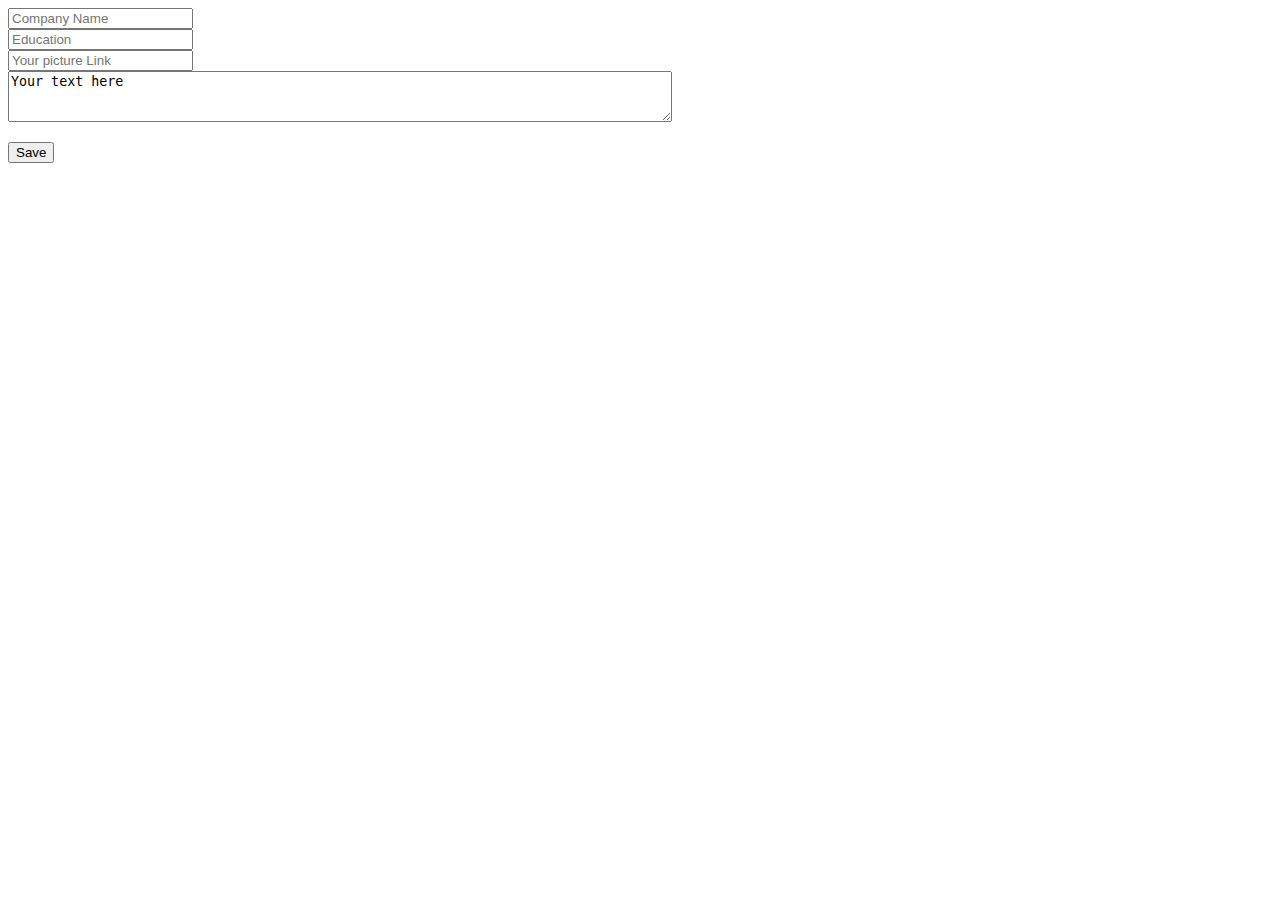
==== ProjectTemplate/editProfile.html @ ae5489ec "fixed bug in edit profile" ====
﻿<!DOCTYPE html>
<html>
<head>
    <meta charset="utf-8" />
    <title>Edit Your Profile</title>
    <script src="script.js"></script>
    <script src="https://ajax.googleapis.com/ajax/libs/jquery/3.3.1/jquery.min.js"></script>
</head>

<body>

    <div id="personalUser">
        <input type="text" id="companyName" placeholder="Company Name">
        <br />
        <input type="text" id="education" placeholder="Education">
        <br />
        <input type="text" id="picture" placeholder="Your picture Link">
        <br />
        <textarea id = "description" rows = "3" cols = "80" >Your text here</textarea>
    </div>
    <p></p>


    <div>
        <button onclick="updateProfile()">Save</button>
    </div>


</body>
</html>
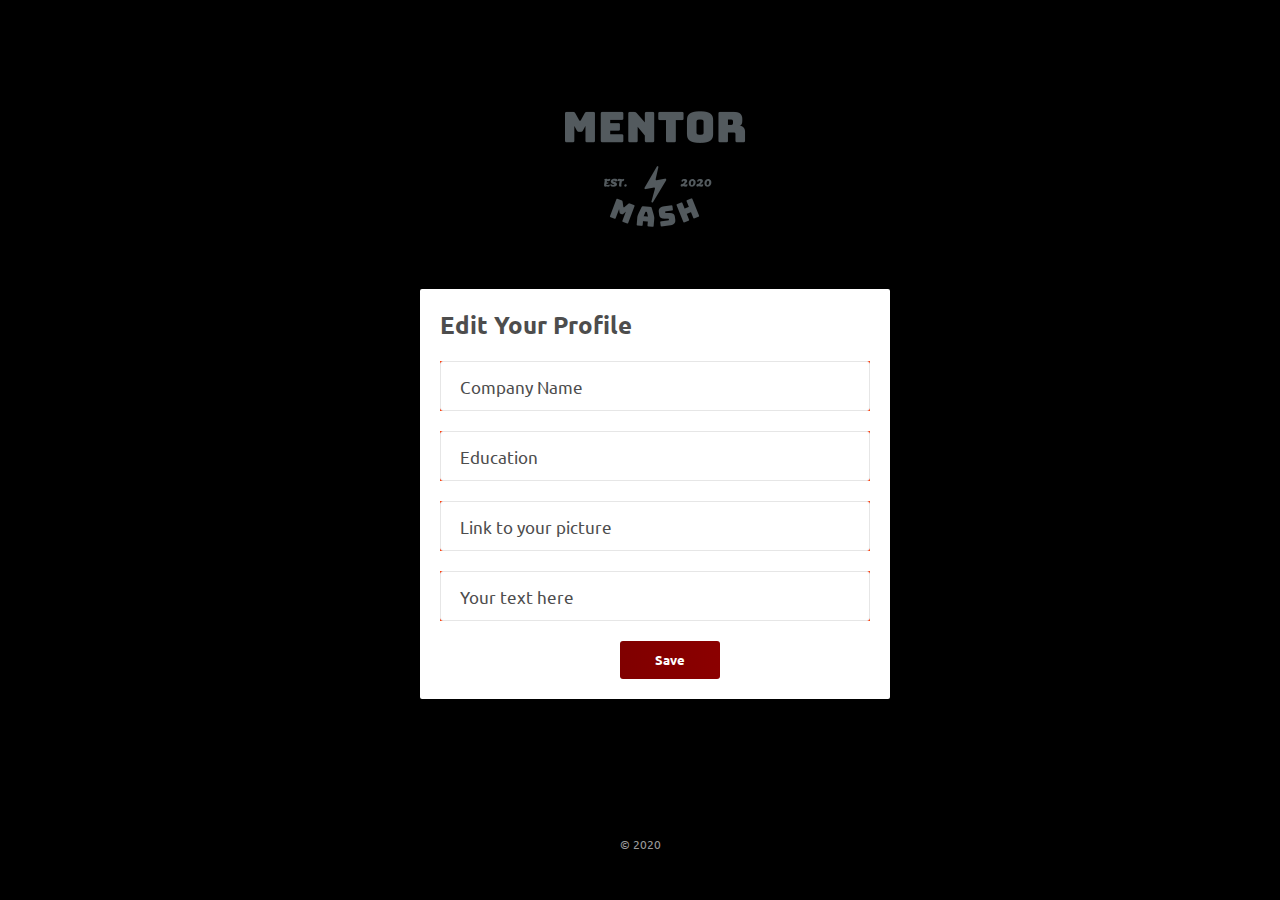
==== commit 7eb5b2e6: "css work" ====
--- a/ProjectTemplate/editProfile.html
+++ b/ProjectTemplate/editProfile.html
@@ -3,28 +3,49 @@
 <head>
     <meta charset="utf-8" />
     <title>Edit Your Profile</title>
+    <link href="https://fonts.googleapis.com/css2?family=Ubuntu:ital,wght@0,300;0,400;0,500;0,700;1,300;1,400;1,500;1,700&display=swap" rel="stylesheet">
+    <link href="project2Style.css" rel="stylesheet" type="text/css">
+
     <script src="script.js"></script>
     <script src="https://ajax.googleapis.com/ajax/libs/jquery/3.3.1/jquery.min.js"></script>
 </head>
 
-<body>
+<body onload="">
+    <div class="editProfileContainer">
+        <div class="logo"> </div>
+        <div class="container">
+            <h1>Edit Your Profile</h1>
+            <form action="" method="post">
 
-    <div id="personalUser">
-        <input type="text" id="companyName" placeholder="Company Name">
-        <br />
-        <input type="text" id="education" placeholder="Education">
-        <br />
-        <input type="text" id="picture" placeholder="Your picture Link">
-        <br />
-        <textarea id = "description" rows = "3" cols = "80" >Your text here</textarea>
+                <div class="entryInfo">
+                    <input type="text" id="companyName" placeholder=" ">
+                    <span class="placeholder">Company Name</span>
+                </div>
+
+                <div class="entryInfo">
+                    <input type="text" id="education" placeholder=" ">
+                    <span class="placeholder">Education</span>
+                </div>
+
+                <div class="entryInfo">
+                    <input type="text" id="picture" placeholder=" ">
+                    <span class="placeholder">Link to your picture</span>
+                </div>
+
+                <div class="entryInfo">
+                    <input type="text" rows="3" cols="80" placeholder=" ">
+                    <span class="placeholder">Your text here</span>
+                </div>
+
+                <div class="saveBtn">
+                    <button onclick="updateProfile()">Save</button>
+                </div>
+
+            </form>
+        </div>
     </div>
-    <p></p>
-
-
-    <div>
-        <button onclick="updateProfile()">Save</button>
+    <div class="copyright">
+        &copy; 2020
     </div>
-
-
 </body>
 </html>--- a/ProjectTemplate/project2Style.css
+++ b/ProjectTemplate/project2Style.css
@@ -0,0 +1,214 @@
+﻿* {
+    margin: 0;
+    padding: 0;
+    font-family: "ubuntu", sans-serif;
+    box-sizing: border-box;
+}
+
+
+
+::selection {
+    background-color: maroon;
+}
+
+body {
+    background-color: black;
+    background-size: 256px;
+    min-height: 100vh;
+    display: grid;
+    justify-items: center;
+    align-items: center;
+}
+
+.loginForm, .editProfileContainer {
+    width: 100%;
+    max-width: 500px;
+}
+
+.logo {
+    background-image: url("MentorMashLogo.png");
+    background-color: black;
+    width: 200px;
+    height: 200px;
+    margin: 20px auto;
+}
+
+.container {
+    margin: 20px 0;
+    background-color: white;
+    padding: 20px;
+    border-radius: 2px;
+    color: #4d4d4d;
+}
+
+.container h1{
+    font-size: 24px;
+    margin-bottom: 20px;
+}
+
+.entryInfo {
+    background-color: red;
+    height: 50px;
+    margin-bottom: 20px;
+    position: relative;
+    overflow: hidden;
+}
+
+.entryInfo input {
+    width: 100%;
+    height: 50px;
+    border: 1px solid #e6e6e6;
+    padding: 0 20px;
+    font-size: 18px;
+    color: #666;
+    border-radius: 3px;
+    outline: 3px solid #fcaf1770;
+
+}
+
+.placeholder {
+    position: absolute;
+    left: 20px;
+    top: 50%;
+    transform: translateY(-50%);
+    user-select: none;
+    pointer-events: none;
+    font-size: 17px;
+    transform-origin: 0 0;
+    transition: .2s linear;
+}
+
+.entryInfo input:not(:placeholder-shown) + .placeholder {
+    transform: scale(.75) translateY(-26px);
+}
+
+.entryInfo input:not(:placeholder-shown) {
+    padding-top: 12px;
+}
+
+.showPasswordBtn {
+    position: absolute;
+    right: 20px;
+    top: 50%;
+    transform: translateY(-50%);
+    cursor: pointer;
+    fill: #999;
+}
+
+.checkbox {
+    display: inline-block;
+    margin-bottom: 20px;
+    cursor: pointer;
+    padding-left: 30px;
+    position: relative;
+}
+
+    .checkbox input {
+        display: none;
+    }
+
+    .checkbox span::before {
+        content: "";
+        position: absolute;
+        width: 20px;
+        height: 20px;
+        border: 1px solid #4d4d4d;
+        left: 0;
+        box-sizing: border-box;
+        border-radius: 3px;
+    }
+
+    .checkbox span:after {
+        content: "";
+        position: absolute;
+        width: 12px;
+        height: 6px;
+        border-bottom: 2px solid #333;
+        border-left: 2px solid #333;
+        transform: rotate(-50deg);
+        box-sizing: border-box;
+        left: 4px;
+        top: 6px;
+        display: none;
+    }
+
+    .checkbox input:checked + span::after {
+        display: block;
+    }
+
+.link {
+    color: #fcaf17;
+    text-decoration: none;
+    transition: .2s linear;
+}
+
+    .link:hover {
+        text-decoration: underline;
+    }
+
+.createAccount {
+    text-align: center;
+    color: #fff;
+    margin: 30px 0;
+}
+
+.copyright {
+    color: #999;
+    font-size: 12px;
+}
+
+@media screen and (max-width: 520px) {
+    body {
+        align-items: unset;
+    }
+
+    .logo {
+        width: 200px;
+        height: 200px;
+        margin: 16px auto;
+    }
+
+    .container {
+        margin: 8px;
+    }
+
+    .row {
+        width: 100%;
+    }
+}
+
+button {
+    width: 100px;
+    height: 38px;
+    border: none;
+    background-image: linear-gradient(90deg, maroon, darkred);
+    color: white;
+    font-weight: 700;
+    outline: none;
+    cursor: pointer;
+    border-radius: 3px;
+    position: relative;
+    left: 180px;
+}
+
+    button input:hover {
+        background: darkred;
+    }
+
+.createAccountContainer, .editProfileContainer {
+    width: 100%;
+    max-width: 500px;
+    display: inline-block;
+    margin-bottom: 20px;
+    cursor: pointer;
+    padding-left: 30px;
+    position: relative;
+}
+
+radioBtn {
+    display: inline-block;
+    margin-bottom: 20px;
+    cursor: pointer;
+    padding-left: 30px;
+    position: relative;
+}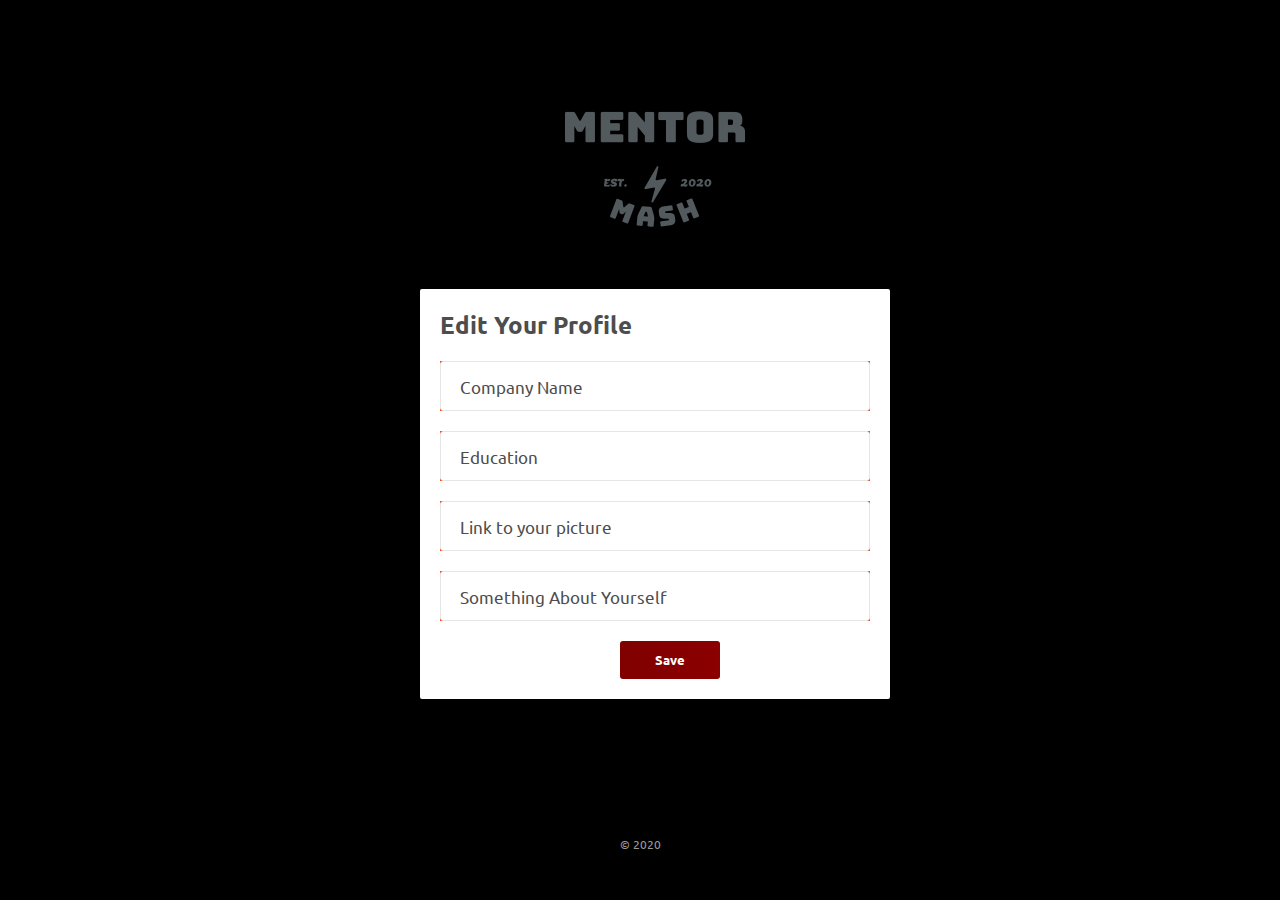
==== commit 76137942: "fixed profile page, updated request page, working on futher updat on request page" ====
--- a/ProjectTemplate/editProfile.html
+++ b/ProjectTemplate/editProfile.html
@@ -8,14 +8,69 @@
 
     <script src="script.js"></script>
     <script src="https://ajax.googleapis.com/ajax/libs/jquery/3.3.1/jquery.min.js"></script>
+    <script>
+        var id;
+        function assignuid(uid) {
+            id = uid;
+        }
+        function getUid() {
+            var sessionUsername = getCookie('username');
+            var webMethod = "ProjectServices.asmx/GetUserId";
+            var parameters = "{\"uName\":\"" + encodeURI(sessionUsername) + "\"}";
+            var uid;
+            $.ajax({
+                type: "POST",
+                url: webMethod,
+                data: parameters,
+                contentType: "application/json; charset=utf-8",
+                dataType: "json",
+                success: function (msg) {
+                    assignuid(msg.d);
+
+
+                },
+                error: function (e) {
+                    alert("failed to get userID.")
+                }
+            });
+            return uid;
+        }
+
+        function updateProfile() {
+           
+            
+            
+            var webMethod = "ProjectServices.asmx/updateProfile";
+            var parameters = "{\"description\":\"" + encodeURI(document.getElementById("description").value) + "\",\"company\":\"" + encodeURI(document.getElementById("companyName").value) +
+                "\",\"education\":\"" + encodeURI(document.getElementById("education").value) + "\",\"url\":\"" + encodeURI(document.getElementById("picture").value) + "\",\"uid\":\"" + encodeURI(id) + "\"}";
+            alert(parameters);
+            
+            $.ajax({
+
+                type: "POST",
+                url: webMethod,
+                data: parameters,
+                contentType: "application/json; charset=utf-8",
+                dataType: "json",
+                success: function () {
+                    alert("Updated Profile");
+                    window.open("home.html", "_self");
+                },
+                error: function (e) {
+                    alert("failed to update profile.")
+                }
+            });
+        }
+
+    </script>
 </head>
 
-<body onload="">
+<body onload="getUid()">
     <div class="editProfileContainer">
         <div class="logo"> </div>
         <div class="container">
             <h1>Edit Your Profile</h1>
-            <form action="" method="post">
+            <!--<form action="" method="post">-->
 
                 <div class="entryInfo">
                     <input type="text" id="companyName" placeholder=" ">
@@ -33,15 +88,15 @@
                 </div>
 
                 <div class="entryInfo">
-                    <input type="text" rows="3" cols="80" placeholder=" ">
-                    <span class="placeholder">Your text here</span>
+                    <input type="text" id="description" rows="3" cols="80" placeholder=" ">
+                    <span class="placeholder">Something About Yourself</span>
                 </div>
 
                 <div class="saveBtn">
                     <button onclick="updateProfile()">Save</button>
                 </div>
 
-            </form>
+            <!--</form>-->
         </div>
     </div>
     <div class="copyright">
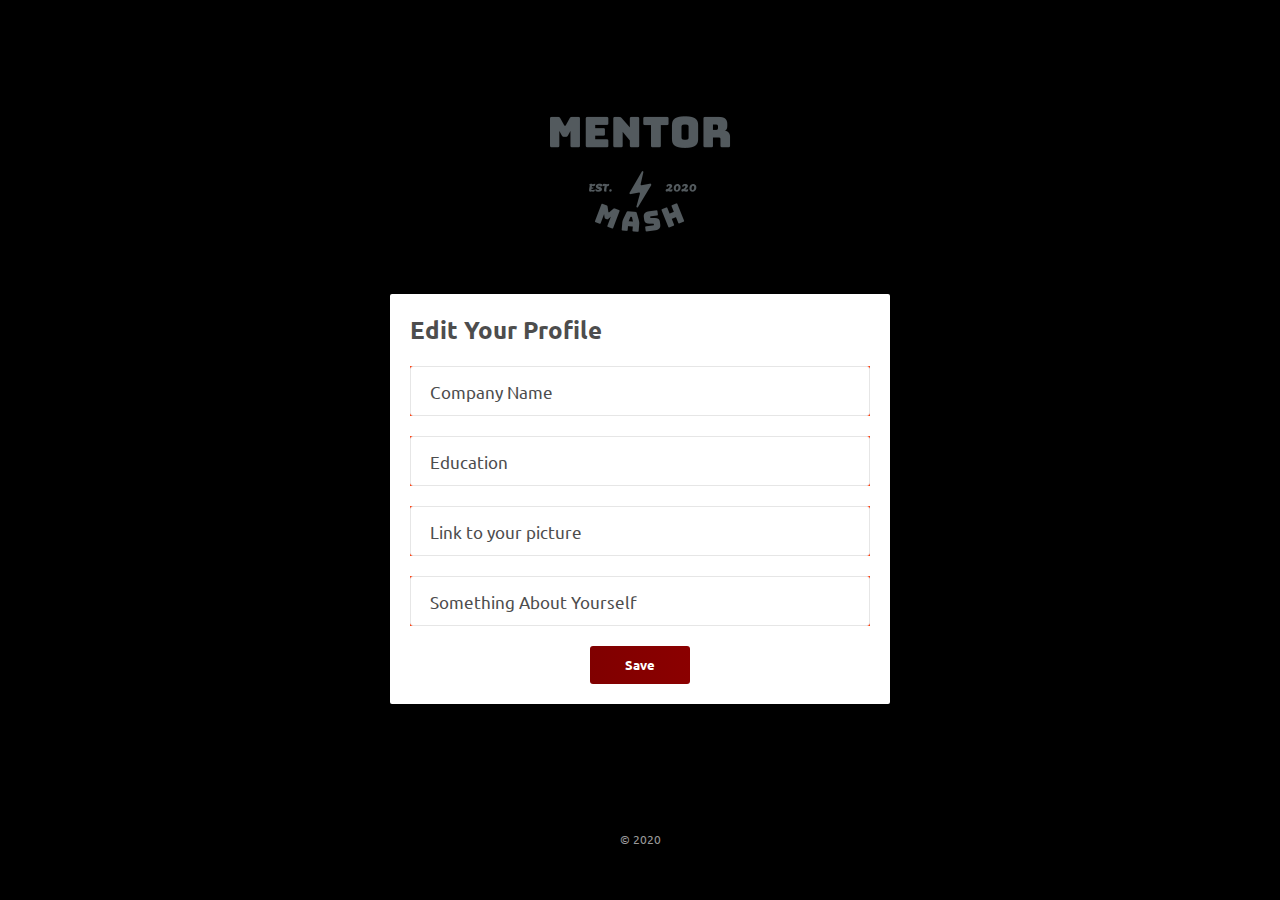
==== commit 315dfab7: "monday changes" ====
--- a/ProjectTemplate/editProfile.html
+++ b/ProjectTemplate/editProfile.html
@@ -4,7 +4,7 @@
     <meta charset="utf-8" />
     <title>Edit Your Profile</title>
     <link href="https://fonts.googleapis.com/css2?family=Ubuntu:ital,wght@0,300;0,400;0,500;0,700;1,300;1,400;1,500;1,700&display=swap" rel="stylesheet">
-    <link href="project2Style.css" rel="stylesheet" type="text/css">
+    <link href="project2StyleEditProfile.css" rel="stylesheet" type="text/css">
 
     <script src="script.js"></script>
     <script src="https://ajax.googleapis.com/ajax/libs/jquery/3.3.1/jquery.min.js"></script>
--- a/ProjectTemplate/project2StyleEditProfile.css
+++ b/ProjectTemplate/project2StyleEditProfile.css
@@ -0,0 +1,213 @@
+﻿* {
+    margin: 0;
+    padding: 0;
+    font-family: "ubuntu", sans-serif;
+    box-sizing: border-box;
+}
+
+
+
+::selection {
+    background-color: maroon;
+}
+
+body {
+    background-color: black;
+    background-size: 256px;
+    min-height: 100vh;
+    display: grid;
+    justify-items: center;
+    align-items: center;
+}
+
+.createAccountContainer, .loginContainer, .editProfileContainer, .homeContainer, .requestHtmlContainer {
+    width: 100%;
+    max-width: 500px;
+}
+
+.logo {
+    background-image: url("MentorMashLogo.png");
+    background-color: black;
+    width: 200px;
+    height: 200px;
+    margin: 20px auto;
+}
+
+.container {
+    margin: 20px 0;
+    background-color: white;
+    padding: 20px;
+    border-radius: 2px;
+    color: #4d4d4d;
+}
+
+    .container h1 {
+        font-size: 24px;
+        margin-bottom: 20px;
+    }
+
+.entryInfo {
+    background-color: red;
+    height: 50px;
+    margin-bottom: 20px;
+    position: relative;
+    overflow: hidden;
+}
+
+    .entryInfo input {
+        width: 100%;
+        height: 50px;
+        border: 1px solid #e6e6e6;
+        padding: 0 20px;
+        font-size: 18px;
+        color: #666;
+        border-radius: 3px;
+        outline: 3px solid #fcaf1770;
+    }
+
+.placeholder {
+    position: absolute;
+    left: 20px;
+    top: 50%;
+    transform: translateY(-50%);
+    user-select: none;
+    pointer-events: none;
+    font-size: 17px;
+    transform-origin: 0 0;
+    transition: .2s linear;
+}
+
+.entryInfo input:not(:placeholder-shown) + .placeholder {
+    transform: scale(.75) translateY(-26px);
+}
+
+.entryInfo input:not(:placeholder-shown) {
+    padding-top: 12px;
+}
+
+.showPasswordBtn {
+    position: absolute;
+    right: 20px;
+    top: 50%;
+    transform: translateY(-50%);
+    cursor: pointer;
+    fill: #999;
+}
+
+.checkbox {
+    display: inline-block;
+    margin-bottom: 20px;
+    cursor: pointer;
+    padding-left: 30px;
+    position: relative;
+}
+
+    .checkbox input {
+        display: none;
+    }
+
+    .checkbox span::before {
+        content: "";
+        position: absolute;
+        width: 20px;
+        height: 20px;
+        border: 1px solid #4d4d4d;
+        left: 0;
+        box-sizing: border-box;
+        border-radius: 3px;
+    }
+
+    .checkbox span:after {
+        content: "";
+        position: absolute;
+        width: 12px;
+        height: 6px;
+        border-bottom: 2px solid #333;
+        border-left: 2px solid #333;
+        transform: rotate(-50deg);
+        box-sizing: border-box;
+        left: 4px;
+        top: 6px;
+        display: none;
+    }
+
+    .checkbox input:checked + span::after {
+        display: block;
+    }
+
+.link {
+    color: #fcaf17;
+    text-decoration: none;
+    transition: .2s linear;
+}
+
+    .link:hover {
+        text-decoration: underline;
+    }
+
+.createAccount {
+    text-align: center;
+    color: #fff;
+    margin: 30px 0;
+}
+
+.copyright {
+    color: #999;
+    font-size: 12px;
+}
+
+@media screen and (max-width: 520px) {
+    body {
+        align-items: unset;
+    }
+
+    .logo {
+        width: 200px;
+        height: 200px;
+        margin: 16px auto;
+    }
+
+    .container {
+        margin: 8px;
+    }
+
+    .row {
+        width: 100%;
+    }
+}
+
+button {
+    width: 100px;
+    height: 38px;
+    border: none;
+    background-image: linear-gradient(90deg, maroon, darkred);
+    color: white;
+    font-weight: 700;
+    outline: none;
+    cursor: pointer;
+    border-radius: 3px;
+    position: relative;
+    left: 180px;
+}
+
+    button input:hover {
+        background: darkred;
+    }
+
+.createAccountContainer, .editProfileContainer .homeContainer, .loginContainer, .requestHtmlContainer {
+    width: 100%;
+    max-width: 500px;
+    display: inline-block;
+    margin-bottom: 20px;
+    cursor: pointer;
+    padding-left: 30px;
+    position: relative;
+}
+
+radioBtn {
+    display: inline-block;
+    margin-bottom: 20px;
+    cursor: pointer;
+    padding-left: 30px;
+    position: relative;
+}
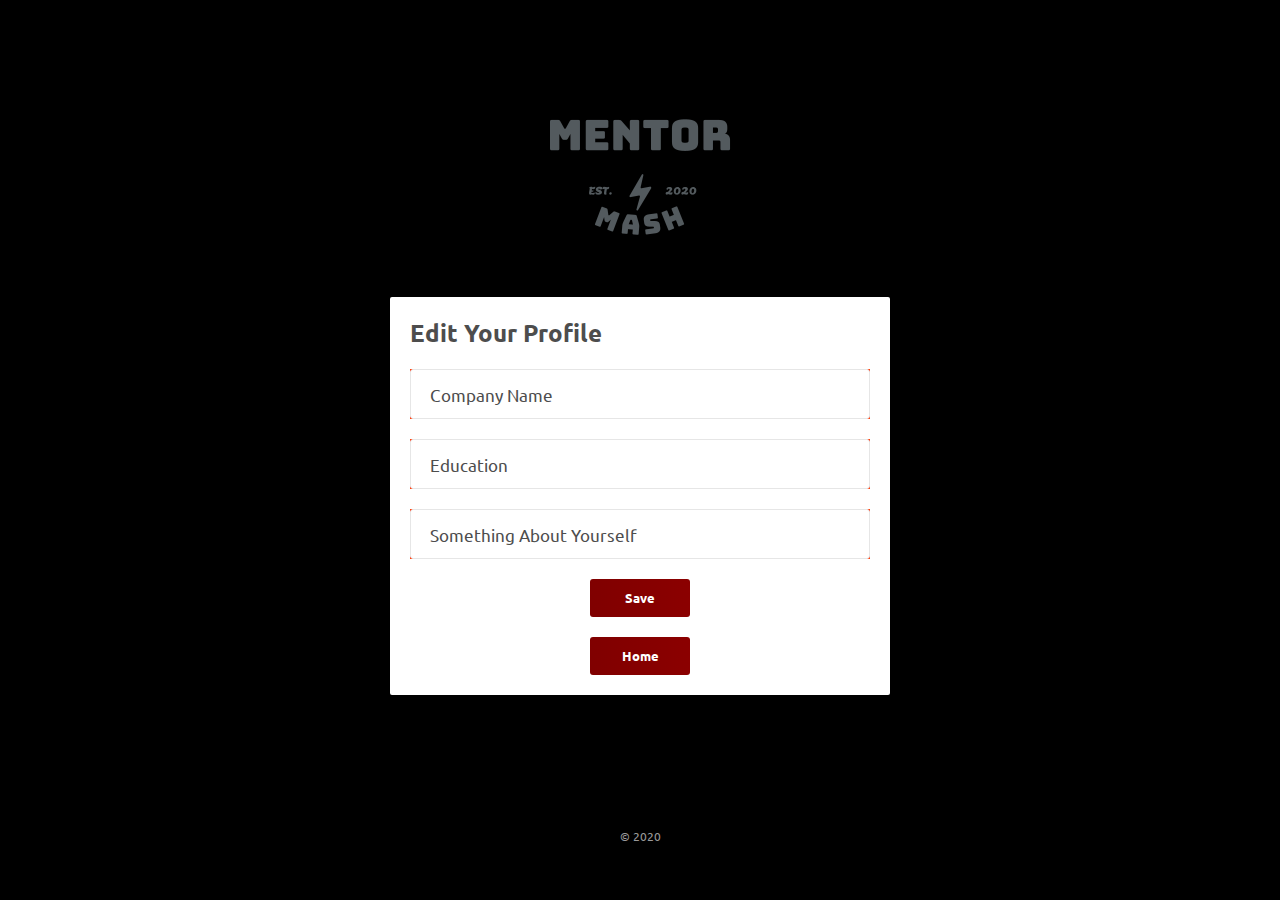
==== commit f49853a0: "commit" ====
--- a/ProjectTemplate/editProfile.html
+++ b/ProjectTemplate/editProfile.html
@@ -41,9 +41,12 @@
             
             
             var webMethod = "ProjectServices.asmx/updateProfile";
-            var parameters = "{\"description\":\"" + encodeURI(document.getElementById("description").value) + "\",\"company\":\"" + encodeURI(document.getElementById("companyName").value) +
-                "\",\"education\":\"" + encodeURI(document.getElementById("education").value) + "\",\"url\":\"" + encodeURI(document.getElementById("picture").value) + "\",\"uid\":\"" + encodeURI(id) + "\"}";
-            alert(parameters);
+            var parameters = "{\"description\":\"" + encodeURI(document.getElementById("description").value) +
+                "\",\"company\":\"" + encodeURI(document.getElementById("companyName").value) +
+                "\",\"education\":\"" + encodeURI(document.getElementById("education").value) +
+                "\",\"url\":\"" + encodeURI(document.getElementById("picture").value) +
+                "\",\"uid\":\"" + encodeURI(id) + "\"}";
+            //alert(parameters);
             
             $.ajax({
 
@@ -69,7 +72,8 @@
     <div class="editProfileContainer">
         <div class="logo"> </div>
         <div class="container">
-            <h1>Edit Your Profile</h1>
+            <h1>Edit Your Profile
+            </h1>
             <!--<form action="" method="post">-->
 
                 <div class="entryInfo">
@@ -82,10 +86,10 @@
                     <span class="placeholder">Education</span>
                 </div>
 
-                <div class="entryInfo">
+                <!--<div class="entryInfo">
                     <input type="text" id="picture" placeholder=" ">
                     <span class="placeholder">Link to your picture</span>
-                </div>
+                </div>-->
 
                 <div class="entryInfo">
                     <input type="text" id="description" rows="3" cols="80" placeholder=" ">
@@ -94,6 +98,9 @@
 
                 <div class="saveBtn">
                     <button onclick="updateProfile()">Save</button>
+                    <!--<button href="home.html">Home</button>-->
+                    <br /><br /><button type="submit" onclick="window.location.href = 'home.html';" >Home</button>
+
                 </div>
 
             <!--</form>-->
